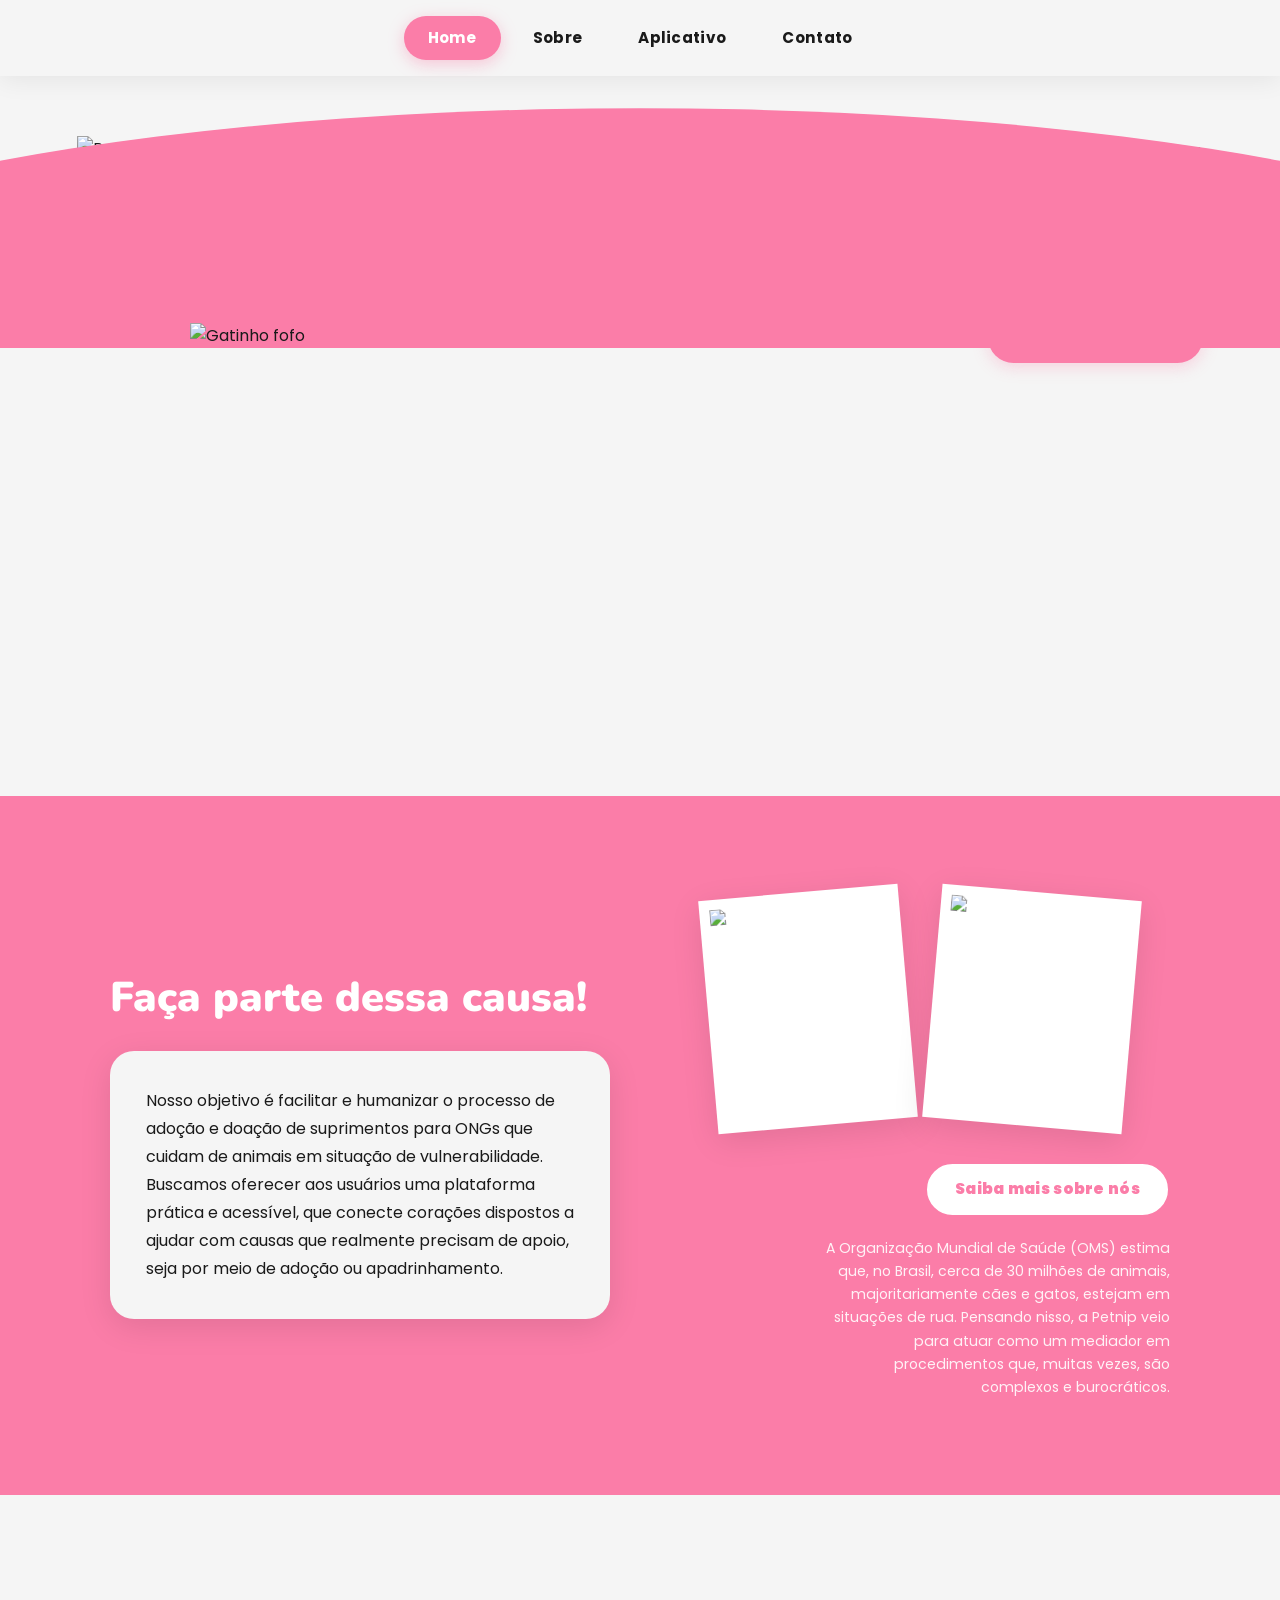
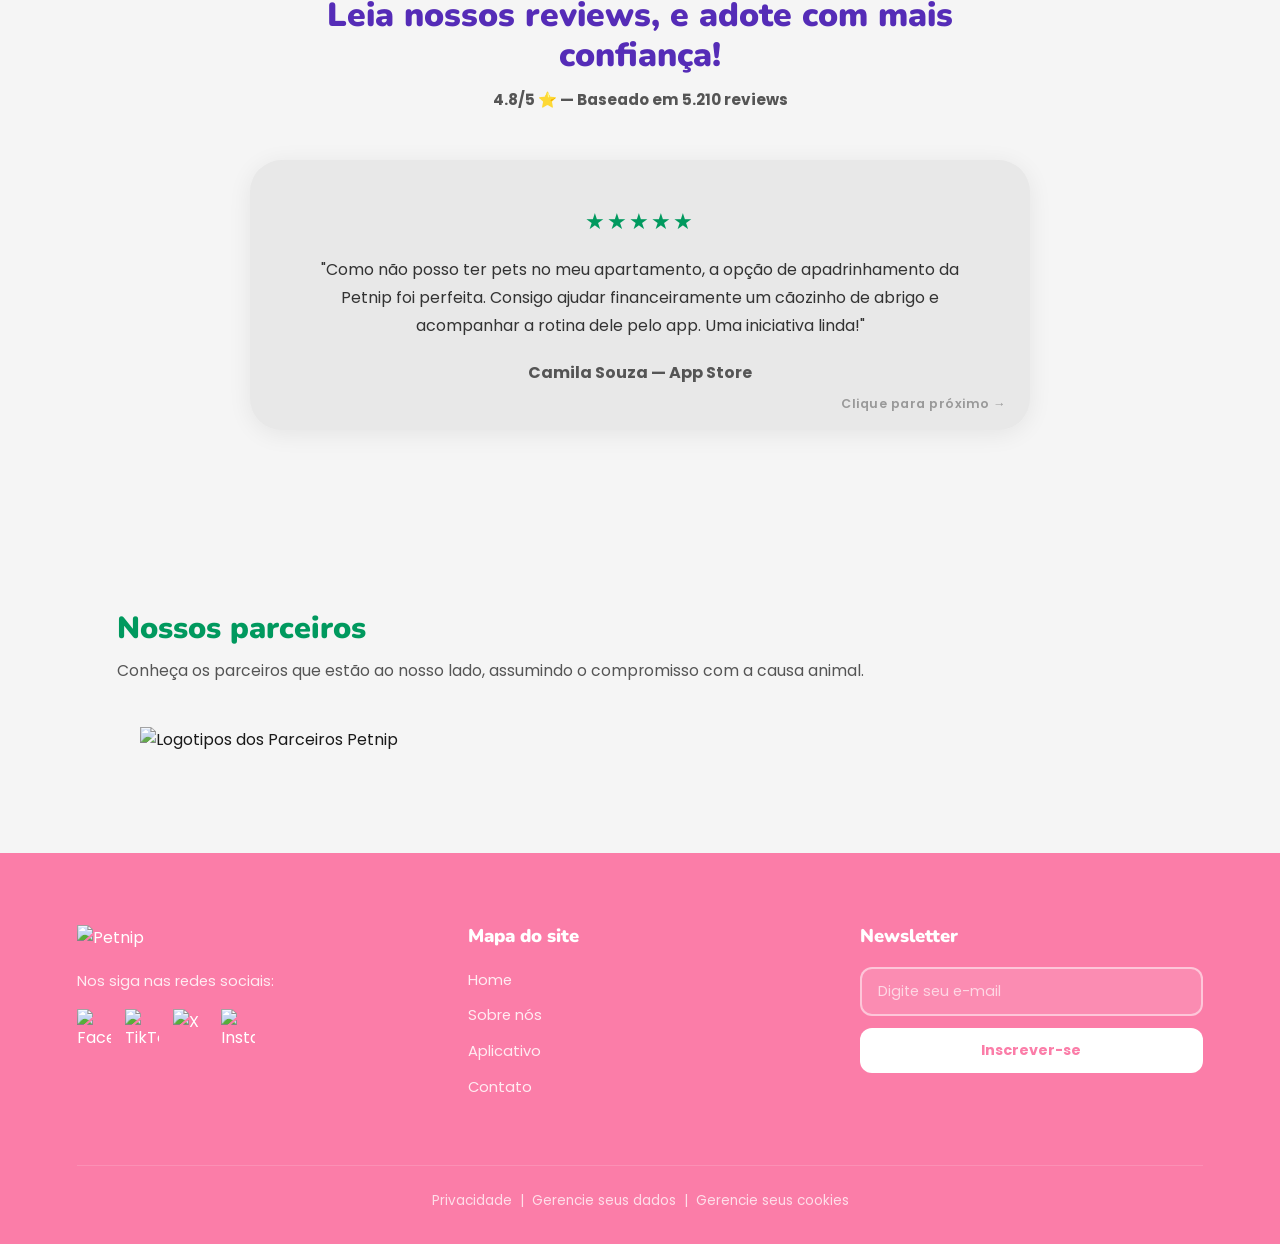
==== index (1).html @ ef622182 "Add files via upload" ====
<!DOCTYPE html>
<html lang="pt-br">
<head>
    <meta charset="UTF-8">
    <meta name="viewport" content="width=device-width, initial-scale=1.0">
    <title>Petnip - Adoção & Apadrinhamento</title>
    <link rel="preconnect" href="https://fonts.googleapis.com">
    <link rel="preconnect" href="https://fonts.gstatic.com" crossorigin>
    <link href="https://fonts.googleapis.com/css2?family=Nunito:wght@400;700;900&family=Poppins:wght@300;400;600&display=swap" rel="stylesheet">
    <style>
        /* ===========================
           VARIÁVEIS E RESET
        =========================== */
        :root {
            --roxo: #552cb7;
            --rosa: #fb7da8;
            --amarelo: #ffc567;
            --azul: #058cd7;
            --verde: #00995e;
            --vermelho: #fd5a46;
            --off-white: #f5f5f5;
            --preto: #1a1a1a;
            --bege: #f5ede1;
            --card-cinza: #e8e8e8;

            /* Sombras refinadas */
            --shadow-soft: 0 4px 24px rgba(0,0,0,0.07);
            --shadow-card: 0 8px 32px rgba(0,0,0,0.10);
            --shadow-hover: 0 16px 48px rgba(0,0,0,0.14);
            --shadow-plan: 0 8px 40px rgba(0,0,0,0.13);

            /* Transição padrão */
            --transition: 0.3s cubic-bezier(0.4, 0, 0.2, 1);
            --transition-slow: 0.5s cubic-bezier(0.4, 0, 0.2, 1);
        }

        *, *::before, *::after {
            margin: 0;
            padding: 0;
            box-sizing: border-box;
        }

        html { scroll-behavior: smooth; }

        body {
            font-family: 'Poppins', sans-serif;
            background-color: var(--off-white);
            color: var(--preto);
            overflow-x: hidden;
            line-height: 1.6;
        }

        h1, h2, h3 {
            font-family: 'Nunito', sans-serif;
            font-weight: 900;
            line-height: 1.2;
        }

        img {
            max-width: 100%;
            height: auto;
        }

        /* ===========================
           HEADER & NAVEGAÇÃO
        =========================== */
        header {
            background-color: var(--off-white);
            padding: 16px 24px;
            position: sticky;
            top: 0;
            z-index: 1000;
            box-shadow: var(--shadow-soft);
            backdrop-filter: blur(8px);
        }

        nav {
            display: flex;
            justify-content: center;
            align-items: center;
            gap: 8px;
            flex-wrap: wrap;
        }

        nav a {
            text-decoration: none;
            color: var(--preto);
            font-weight: 700;
            font-size: 0.95rem;
            padding: 10px 24px;
            border-radius: 50px;
            transition: var(--transition);
            position: relative;
            letter-spacing: 0.02em;
        }

        nav a:hover {
            background-color: rgba(251, 125, 168, 0.12);
            color: var(--rosa);
            transform: translateY(-1px);
        }

        nav a.active {
            background-color: var(--rosa);
            color: white;
            box-shadow: 0 4px 16px rgba(251, 125, 168, 0.4);
        }

        nav a.active:hover {
            background-color: #f96899;
            color: white;
            transform: translateY(-1px);
            box-shadow: 0 6px 20px rgba(251, 125, 168, 0.5);
        }

        /* ===========================
           TRANSIÇÕES DE PÁGINA (SPA)
        =========================== */
        section {
            display: none;
            opacity: 0;
            transform: translateY(14px);
        }

        section.active-page {
            display: block;
            animation: pageEnter 0.45s cubic-bezier(0.4, 0, 0.2, 1) forwards;
        }

        @keyframes pageEnter {
            from {
                opacity: 0;
                transform: translateY(14px);
            }
            to {
                opacity: 1;
                transform: translateY(0);
            }
        }

        /* ===========================
           BOTÕES
        =========================== */
        .btn {
            display: inline-flex;
            align-items: center;
            justify-content: center;
            padding: 13px 28px;
            border-radius: 50px;
            border: none;
            cursor: pointer;
            font-weight: 700;
            font-size: 0.95rem;
            transition: var(--transition);
            text-decoration: none;
            letter-spacing: 0.02em;
            white-space: nowrap;
        }

        .btn-green {
            background-color: var(--verde);
            color: white;
            box-shadow: 0 4px 16px rgba(0, 153, 94, 0.3);
        }
        .btn-green:hover {
            background-color: #007a4c;
            box-shadow: 0 8px 24px rgba(0, 153, 94, 0.45);
            transform: translateY(-2px) scale(1.03);
        }

        .btn-pink {
            background-color: var(--rosa);
            color: white;
            box-shadow: 0 4px 16px rgba(251, 125, 168, 0.3);
        }
        .btn-pink:hover {
            background-color: #f96899;
            box-shadow: 0 8px 24px rgba(251, 125, 168, 0.45);
            transform: translateY(-2px) scale(1.03);
        }

        .btn-white {
            background-color: white;
            color: var(--rosa);
            border: 2px solid var(--rosa);
        }
        .btn-white:hover {
            background-color: var(--rosa);
            color: white;
            transform: translateY(-2px) scale(1.03);
            box-shadow: 0 8px 24px rgba(251, 125, 168, 0.35);
        }

        /* ===========================
           HOME — HERO
        =========================== */
        .hero-home {
            background-color: var(--off-white);
            padding-top: 60px;
            min-height: 80vh;
            overflow: hidden;
        }

        .hero-top {
            display: flex;
            justify-content: space-between;
            align-items: flex-start;
            padding: 0 6%;
            max-width: 1400px;
            margin: 0 auto;
            gap: 40px;
        }

        .logo-main {
            width: 200px;
            flex-shrink: 0;
        }

        .hero-text-side {
            max-width: 420px;
            text-align: right;
        }

        .hero-text-side p {
            margin-bottom: 28px;
            font-size: 1.05rem;
            color: #444;
            line-height: 1.7;
        }

        .btn-group {
            display: flex;
            gap: 12px;
            justify-content: flex-end;
            flex-wrap: wrap;
        }

        .hero-visual {
            position: relative;
            margin-top: -40px;
            display: flex;
            flex-direction: column;
            align-items: center;
        }

        .wave-bg {
            background-color: var(--rosa);
            width: 100%;
            height: 400px;
            clip-path: ellipse(80% 60% at 50% 100%);
            position: absolute;
            bottom: 0;
            z-index: 1;
        }

        .hero-img {
            z-index: 2;
            width: 80%;
            max-width: 900px;
            display: block;
            transition: transform 0.6s cubic-bezier(0.4, 0, 0.2, 1);
        }

        .hero-img:hover {
            transform: scale(1.015) translateY(-4px);
        }

        /* ===========================
           HOME — CAUSA
        =========================== */
        .cause {
            background-color: var(--rosa);
            padding: 96px 6%;
            display: flex;
            justify-content: center;
            gap: 60px;
            align-items: center;
            color: white;
        }

        .cause-content {
            flex: 1;
            max-width: 500px;
        }

        .cause h2 {
            font-size: 2.6rem;
            margin-bottom: 28px;
        }

        .mission-card {
            background-color: var(--off-white);
            color: var(--preto);
            padding: 36px;
            border-radius: 24px;
            box-shadow: var(--shadow-card);
            line-height: 1.75;
            transition: var(--transition);
        }

        .mission-card:hover {
            box-shadow: var(--shadow-hover);
            transform: translateY(-3px);
        }

        .cause-right {
            flex: 1;
            max-width: 500px;
            display: flex;
            flex-direction: column;
            align-items: center;
            gap: 36px;
        }

        .polaroid-gallery {
            display: flex;
            gap: 24px;
        }

        .polaroid {
            background: white;
            padding: 10px 10px 44px 10px;
            box-shadow: var(--shadow-card);
            transition: var(--transition);
        }

        .polaroid img {
            width: 180px;
            height: 180px;
            object-fit: cover;
            display: block;
        }

        .polaroid:nth-child(1) { transform: rotate(-5deg); }
        .polaroid:nth-child(2) { transform: rotate(5deg); }

        .polaroid:hover {
            box-shadow: var(--shadow-hover);
            z-index: 2;
        }

        .polaroid:nth-child(1):hover { transform: rotate(-2deg) scale(1.04); }
        .polaroid:nth-child(2):hover { transform: rotate(2deg) scale(1.04); }

        .cause-cta-area {
            text-align: right;
            width: 100%;
        }

        .cause-cta-area p {
            margin-top: 20px;
            font-size: 0.88rem;
            max-width: 350px;
            margin-left: auto;
            opacity: 0.9;
            line-height: 1.65;
        }

        .transition-bar {
            width: 100%;
            display: block;
            line-height: 0;
        }

        /* ===========================
           HOME — REVIEWS
        =========================== */
        .reviews {
            background-color: var(--off-white);
            padding: 100px 6%;
            text-align: center;
        }

        .reviews h2 {
            color: var(--roxo);
            font-size: 2.1rem;
            max-width: 700px;
            margin: 0 auto;
        }

        .reviews .rating {
            font-weight: 700;
            margin-top: 12px;
            color: #555;
            font-size: 0.95rem;
        }

        .review-card {
            background-color: var(--card-cinza);
            max-width: 780px;
            margin: 48px auto 0;
            padding: 44px;
            border-radius: 32px;
            cursor: pointer;
            transition: var(--transition);
            box-shadow: var(--shadow-soft);
            position: relative;
            overflow: hidden;
        }

        .review-card::after {
            content: 'Clique para próximo →';
            position: absolute;
            bottom: 16px;
            right: 24px;
            font-size: 0.78rem;
            color: #999;
            font-weight: 600;
            letter-spacing: 0.04em;
        }

        .review-card:hover {
            transform: scale(1.025) translateY(-4px);
            box-shadow: var(--shadow-hover);
            background-color: #e0e0e0;
        }

        .stars {
            color: var(--verde);
            font-size: 1.4rem;
            margin-bottom: 16px;
            letter-spacing: 2px;
        }

        #review-text {
            font-size: 1rem;
            line-height: 1.75;
            color: #333;
            transition: opacity 0.3s ease;
        }

        #review-text.fade { opacity: 0; }

        /* ===========================
           HOME — PARCEIROS
        =========================== */
        .partners {
            background-color: var(--off-white);
            padding: 80px 6% 100px;
            max-width: 1200px;
            margin: 0 auto;
        }

        .partners h2 {
            color: var(--verde);
            margin-bottom: 12px;
            font-size: 1.9rem;
        }

        .partners > p {
            margin-bottom: 44px;
            color: #555;
            font-size: 0.98rem;
        }

        .partners img {
            width: 100%;
            max-width: 1000px;
            display: block;
            margin: 0 auto;
            filter: grayscale(20%);
            transition: var(--transition);
        }

        .partners img:hover {
            filter: grayscale(0%);
        }

        /* ===========================
           SOBRE — HERO
        =========================== */
        .sobre-hero {
            display: flex;
            min-height: 60vh;
        }

        .sobre-left {
            flex: 1;
            background-color: var(--bege);
            display: flex;
            align-items: flex-end;
            justify-content: center;
            overflow: hidden;
        }

        .sobre-left img {
            width: 80%;
            max-width: 420px;
            display: block;
            transition: transform 0.6s var(--transition);
        }

        .sobre-left:hover img {
            transform: scale(1.03) translateY(-6px);
        }

        .sobre-right {
            flex: 1;
            background-color: var(--azul);
            color: white;
            padding: 80px 6%;
            display: flex;
            flex-direction: column;
            justify-content: center;
            gap: 20px;
        }

        .sobre-right .breadcrumb {
            font-size: 0.85rem;
            opacity: 0.75;
            letter-spacing: 0.04em;
        }

        .sobre-right h2 {
            font-size: 2.8rem;
        }

        .sobre-right p {
            font-size: 1rem;
            line-height: 1.75;
            opacity: 0.92;
            max-width: 500px;
        }

        .transition-pink-bar {
            background-color: var(--rosa);
            color: white;
            text-align: center;
            padding: 24px 20px;
            font-weight: 700;
            font-size: 1.15rem;
            letter-spacing: 0.02em;
        }

        /* ===========================
           SOBRE — PLANOS
        =========================== */
        .plans-section {
            padding: 96px 6%;
            text-align: center;
            background-color: var(--off-white);
        }

        .plans-section h2 {
            color: var(--rosa);
            font-size: 2.5rem;
            margin-bottom: 16px;
        }

        .plans-section > p {
            max-width: 600px;
            margin: 0 auto 56px;
            color: #555;
            line-height: 1.7;
        }

        .plans-grid {
            display: flex;
            justify-content: center;
            gap: 24px;
            flex-wrap: wrap;
        }

        .plan-card {
            flex: 1;
            min-width: 280px;
            max-width: 340px;
            padding: 44px 32px;
            border-radius: 24px;
            color: white;
            text-align: left;
            box-shadow: var(--shadow-plan);
            transition: var(--transition);
            position: relative;
            overflow: hidden;
        }

        .plan-card::before {
            content: '';
            position: absolute;
            top: -40px;
            right: -40px;
            width: 120px;
            height: 120px;
            border-radius: 50%;
            background: rgba(255,255,255,0.1);
            pointer-events: none;
        }

        .plan-card:hover {
            transform: translateY(-8px) scale(1.02);
            box-shadow: 0 20px 60px rgba(0,0,0,0.18);
        }

        .plan-card h3 {
            font-size: 1.7rem;
            margin-bottom: 16px;
        }

        .plan-card .price {
            font-size: 2.2rem;
            font-weight: 900;
            margin-bottom: 24px;
            font-family: 'Nunito', sans-serif;
        }

        .plan-card .price small {
            font-size: 1rem;
            font-weight: 400;
            opacity: 0.8;
        }

        .plan-card ul {
            list-style: none;
            display: flex;
            flex-direction: column;
            gap: 10px;
        }

        .plan-card ul li {
            position: relative;
            padding-left: 20px;
            font-size: 0.93rem;
            line-height: 1.5;
            opacity: 0.95;
        }

        .plan-card ul li::before {
            content: '•';
            position: absolute;
            left: 0;
            font-size: 1.2rem;
            line-height: 1.3;
        }

        .card-verde { background-color: var(--verde); }
        .card-rosa  { background-color: var(--rosa); }
        .card-azul  { background-color: var(--azul); }

        /* ===========================
           SOBRE/HOME — APP SECTION
        =========================== */
        .app-section {
            background-color: var(--azul);
            padding: 100px 6%;
            display: flex;
            align-items: center;
            justify-content: center;
            gap: 60px;
            color: white;
        }

        .app-mockup {
            width: 38%;
            max-width: 380px;
            transition: var(--transition);
            flex-shrink: 0;
        }

        .app-mockup:hover {
            transform: scale(1.03) translateY(-6px);
        }

        .app-content {
            max-width: 500px;
        }

        .app-content h2 {
            font-size: 3.2rem;
            margin-bottom: 8px;
        }

        .app-content h3 {
            font-size: 1.8rem;
            margin-bottom: 24px;
            opacity: 0.9;
        }

        .app-content p {
            line-height: 1.75;
            opacity: 0.9;
            font-size: 0.97rem;
        }

        /* ===========================
           APLICATIVO — HERO
        =========================== */
        .app-page-hero {
            position: relative;
            height: 60vh;
            background-size: cover;
            background-position: center;
            display: flex;
            align-items: center;
            justify-content: flex-end;
            padding: 0 8%;
            overflow: hidden;
        }

        .app-page-hero::before {
            content: '';
            position: absolute;
            inset: 0;
            background: linear-gradient(to left, rgba(0,0,0,0.55) 0%, rgba(0,0,0,0.1) 60%, transparent 100%);
        }

        .app-hero-overlay {
            color: white;
            max-width: 480px;
            text-align: right;
            position: relative;
            z-index: 2;
        }

        .app-hero-overlay h2 {
            font-size: 2.8rem;
            margin-bottom: 16px;
            text-shadow: 0 2px 12px rgba(0,0,0,0.3);
        }

        .app-hero-overlay p {
            line-height: 1.7;
            opacity: 0.95;
            font-size: 0.97rem;
        }

        .app-wave-transition {
            width: 100%;
            height: 90px;
            background-color: var(--verde);
            clip-path: ellipse(70% 100% at 50% 100%);
            margin-top: -88px;
            position: relative;
            z-index: 5;
        }

        .download-section {
            background-color: var(--verde);
            padding: 80px 6% 100px;
            color: white;
        }

        .download-content {
            max-width: 1200px;
            margin: 0 auto;
        }

        .download-content h2 {
            font-size: 2.4rem;
            margin-bottom: 12px;
        }

        .download-content > p {
            opacity: 0.9;
            font-size: 1rem;
            max-width: 500px;
            line-height: 1.7;
        }

        .download-btns {
            display: flex;
            gap: 20px;
            margin-top: 36px;
            flex-wrap: wrap;
        }

        .store-btn {
            display: inline-flex;
            align-items: center;
            gap: 12px;
            border: 2px solid rgba(255,255,255,0.8);
            padding: 16px 32px;
            border-radius: 16px;
            text-decoration: none;
            color: white;
            font-weight: 700;
            transition: var(--transition);
            backdrop-filter: blur(4px);
            background: rgba(255,255,255,0.08);
            font-size: 0.95rem;
        }

        .store-btn img { width: 28px; }

        .store-btn:hover {
            background: rgba(255,255,255,0.2);
            border-color: white;
            transform: translateY(-3px) scale(1.03);
            box-shadow: 0 8px 28px rgba(0,0,0,0.18);
        }

        /* ===========================
           CONTATO
        =========================== */
        .contato-social {
            padding: 96px 6% 80px;
            display: flex;
            align-items: flex-end;
            justify-content: center;
            gap: 60px;
            position: relative;
        }

        .social-text {
            max-width: 500px;
        }

        .social-text h2 {
            color: var(--roxo);
            font-size: 3rem;
            margin-bottom: 16px;
        }

        .social-text p {
            color: #555;
            line-height: 1.7;
        }

        .dog-img {
            width: 320px;
            max-width: 100%;
            transition: transform 0.6s cubic-bezier(0.4, 0, 0.2, 1);
        }

        .dog-img:hover {
            transform: scale(1.04) translateY(-6px);
        }

        .deco-paw  { position: absolute; width: 38px; opacity: 0.75; pointer-events: none; }
        .deco-star { position: absolute; width: 22px; opacity: 0.75; pointer-events: none; }

        .social-central-btns {
            display: flex;
            justify-content: center;
            gap: 20px;
            padding: 40px 0;
            background-color: var(--off-white);
            flex-wrap: wrap;
        }

        .social-box {
            background-color: var(--roxo);
            width: 58px;
            height: 58px;
            border-radius: 16px;
            display: flex;
            align-items: center;
            justify-content: center;
            transition: var(--transition);
            cursor: pointer;
            box-shadow: 0 4px 14px rgba(85, 44, 183, 0.25);
        }

        .social-box:hover {
            transform: translateY(-6px) scale(1.08);
            background-color: #6a3fd4;
            box-shadow: 0 10px 28px rgba(85, 44, 183, 0.4);
        }

        .social-box img { width: 28px; }

        /* ===========================
           FORMULÁRIO DE CONTATO
        =========================== */
        .form-section {
            padding: 80px 6% 100px;
            display: flex;
            justify-content: center;
        }

        .form-card {
            background-color: var(--rosa);
            padding: 56px;
            border-radius: 40px;
            width: 100%;
            max-width: 880px;
            color: white;
            box-shadow: var(--shadow-plan);
        }

        .form-card h2 {
            font-size: 2.4rem;
            margin-bottom: 44px;
        }

        .contact-form {
            display: grid;
            grid-template-columns: 1fr 1fr;
            gap: 20px;
        }

        .full-width { grid-column: span 2; }

        .contact-form input,
        .contact-form textarea {
            background-color: rgba(255,255,255,0.92);
            border: 2px solid transparent;
            padding: 15px 18px;
            border-radius: 14px;
            font-family: inherit;
            font-size: 0.93rem;
            width: 100%;
            color: var(--preto);
            transition: var(--transition);
            outline: none;
        }

        .contact-form input:focus,
        .contact-form textarea:focus {
            border-color: white;
            background-color: white;
            box-shadow: 0 0 0 4px rgba(255,255,255,0.2);
        }

        .contact-form textarea {
            height: 150px;
            resize: none;
        }

        .submit-btn {
            grid-column: span 2;
            justify-self: center;
            background-color: white;
            color: var(--rosa);
            border: none;
            padding: 15px 64px;
            border-radius: 50px;
            font-weight: 900;
            cursor: pointer;
            font-size: 1.05rem;
            margin-top: 12px;
            transition: var(--transition);
            box-shadow: 0 4px 16px rgba(0,0,0,0.1);
            font-family: 'Nunito', sans-serif;
        }

        .submit-btn:hover {
            background-color: var(--preto);
            color: white;
            transform: translateY(-3px) scale(1.04);
            box-shadow: 0 10px 28px rgba(0,0,0,0.2);
        }

        /* ===========================
           FOOTER
        =========================== */
        footer {
            background-color: var(--rosa);
            color: white;
            padding: 72px 6% 32px;
        }

        .footer-grid {
            display: grid;
            grid-template-columns: repeat(auto-fit, minmax(230px, 1fr));
            gap: 48px;
            max-width: 1200px;
            margin: 0 auto 56px;
        }

        .footer-logo {
            width: 140px;
            margin-bottom: 20px;
        }

        .footer-col > p {
            font-size: 0.9rem;
            opacity: 0.85;
        }

        .social-icons {
            display: flex;
            gap: 14px;
            margin-top: 16px;
        }

        .social-icons img {
            width: 34px;
            transition: var(--transition);
            cursor: pointer;
        }

        .social-icons img:hover {
            transform: translateY(-3px) scale(1.1);
        }

        .footer-col h3 {
            margin-bottom: 20px;
            font-size: 1.15rem;
        }

        .footer-col ul { list-style: none; }

        .footer-col ul li {
            margin-bottom: 10px;
        }

        .footer-col a {
            color: white;
            text-decoration: none;
            font-size: 0.92rem;
            opacity: 0.85;
            transition: var(--transition);
            display: inline-block;
        }

        .footer-col a:hover {
            opacity: 1;
            transform: translateX(4px);
        }

        .newsletter-form {
            display: flex;
            flex-direction: column;
            gap: 12px;
        }

        .newsletter-form input {
            background: rgba(255,255,255,0.12);
            border: 2px solid rgba(255,255,255,0.5);
            padding: 12px 16px;
            border-radius: 12px;
            color: white;
            font-family: inherit;
            font-size: 0.9rem;
            transition: var(--transition);
            outline: none;
        }

        .newsletter-form input::placeholder {
            color: rgba(255,255,255,0.65);
        }

        .newsletter-form input:focus {
            border-color: white;
            background: rgba(255,255,255,0.18);
        }

        .newsletter-btn {
            background: white;
            color: var(--rosa);
            border: none;
            padding: 12px 24px;
            border-radius: 12px;
            font-weight: 700;
            cursor: pointer;
            font-family: inherit;
            font-size: 0.9rem;
            transition: var(--transition);
        }

        .newsletter-btn:hover {
            background: var(--preto);
            color: white;
            transform: translateY(-2px);
        }

        .footer-bottom {
            text-align: center;
            border-top: 1px solid rgba(255,255,255,0.2);
            padding-top: 24px;
            font-size: 0.85rem;
            opacity: 0.75;
        }

        /* ===========================
           RESPONSIVIDADE
        =========================== */
        @media (max-width: 900px) {
            .cause { flex-direction: column; gap: 48px; }
            .cause-content, .cause-right { max-width: 100%; }
            .sobre-hero { flex-direction: column; }
            .sobre-left { min-height: 280px; }
            .sobre-right { padding: 56px 6%; }
            .sobre-right h2 { font-size: 2.2rem; }
            .app-section { flex-direction: column; text-align: center; gap: 40px; }
            .app-mockup { width: 60%; }
            .app-content h2 { font-size: 2.5rem; }
        }

        @media (max-width: 768px) {
            /* Nav */
            nav { gap: 4px; }
            nav a { padding: 8px 16px; font-size: 0.85rem; }

            /* Hero */
            .hero-top {
                flex-direction: column;
                text-align: center;
                align-items: center;
                gap: 32px;
                padding: 0 5%;
            }
            .hero-text-side { text-align: center; max-width: 100%; }
            .hero-text-side p { font-size: 0.97rem; }
            .btn-group { justify-content: center; }
            .logo-main { width: 160px; }

            /* Cause */
            .polaroid img { width: 140px; height: 140px; }
            .cause-cta-area { text-align: center; }
            .cause-cta-area p { margin: 12px auto 0; text-align: center; }

            /* Reviews */
            .review-card { padding: 32px 24px; }
            .reviews h2 { font-size: 1.7rem; }

            /* Plans */
            .plan-card { min-width: 260px; }

            /* App section */
            .app-mockup { width: 75%; }
            .app-content h2 { font-size: 2rem; }
            .app-content h3 { font-size: 1.5rem; }

            /* App page */
            .app-page-hero { height: 50vh; padding: 0 5%; justify-content: center; }
            .app-hero-overlay { text-align: center; }
            .app-hero-overlay h2 { font-size: 2rem; }

            /* Contato */
            .contato-social {
                flex-direction: column;
                text-align: center;
                align-items: center;
                padding: 64px 6% 48px;
                gap: 40px;
            }
            .social-text h2 { font-size: 2.2rem; }
            .dog-img { width: 240px; }

            /* Form */
            .form-card { padding: 36px 28px; border-radius: 28px; }
            .form-card h2 { font-size: 1.9rem; margin-bottom: 32px; }
            .contact-form { grid-template-columns: 1fr; }
            .contact-form .full-width { grid-column: span 1; }
            .submit-btn { grid-column: span 1; width: 100%; }

            /* Sobre */
            .sobre-right h2 { font-size: 1.9rem; }
            .plans-section { padding: 72px 5%; }
            .plans-section h2 { font-size: 2rem; }

            /* Download btns */
            .download-btns { flex-direction: column; align-items: flex-start; }
            .store-btn { width: 100%; max-width: 280px; }

            /* Footer */
            .footer-grid { gap: 36px; }
        }

        @media (max-width: 480px) {
            nav a { padding: 7px 12px; font-size: 0.8rem; }
            .hero-home { padding-top: 40px; }
            .cause h2 { font-size: 2rem; }
            .polaroid-gallery { gap: 12px; }
            .polaroid img { width: 120px; height: 120px; }
            .social-text h2 { font-size: 1.8rem; }
            .app-hero-overlay h2 { font-size: 1.6rem; }
        }
    </style>
</head>
<body>

    <header>
        <nav id="main-nav">
            <a href="#home" class="active" onclick="showPage('home')">Home</a>
            <a href="#sobre" onclick="showPage('sobre')">Sobre</a>
            <a href="#aplicativo" onclick="showPage('aplicativo')">Aplicativo</a>
            <a href="#contato" onclick="showPage('contato')">Contato</a>
        </nav>
    </header>

    <!-- ==============================
         PAGE 1: HOME
    ============================== -->
    <section id="home" class="active-page">

        <div class="hero-home">
            <div class="hero-top">
                <img src="https://raw.githubusercontent.com/nckmacdodmd-gif/petnip/1d5665b10e3701b7bbd1a2eb0a6791cc6a5acb4c/Imagens%20Homepage/Logo%20principal.svg" alt="Petnip" class="logo-main">
                <div class="hero-text-side">
                    <p>Para cada animal em busca de um lar, existe um coração pronto para amar e, por meio da Petnip, você pode encontrar seu novo melhor amigo!</p>
                    <div class="btn-group">
                        <a href="#aplicativo" onclick="showPage('aplicativo')" class="btn btn-green">Baixe nosso app</a>
                        <a href="#contato" onclick="showPage('contato')" class="btn btn-pink">Nos siga nas redes</a>
                    </div>
                </div>
            </div>
            <div class="hero-visual">
                <img src="https://raw.githubusercontent.com/nckmacdodmd-gif/petnip/ac9fdbb9e31c8f2131e5999077cb90ffa524a75a/Imagens%20Homepage/Banner%20gatinho%20com%20%C3%B3culos.png" alt="Gatinho fofo" class="hero-img">
                <div class="wave-bg"></div>
            </div>
        </div>

        <div class="cause">
            <div class="cause-content">
                <h2>Faça parte dessa causa!</h2>
                <div class="mission-card">
                    <p>Nosso objetivo é facilitar e humanizar o processo de adoção e doação de suprimentos para ONGs que cuidam de animais em situação de vulnerabilidade. Buscamos oferecer aos usuários uma plataforma prática e acessível, que conecte corações dispostos a ajudar com causas que realmente precisam de apoio, seja por meio de adoção ou apadrinhamento.</p>
                </div>
            </div>
            <div class="cause-right">
                <div class="polaroid-gallery">
                    <div class="polaroid">
                        <img src="https://raw.githubusercontent.com/nckmacdodmd-gif/petnip/ac9fdbb9e31c8f2131e5999077cb90ffa524a75a/Imagens%20Homepage/Foto%20polaroid%20cachorro.jpg" alt="Cachorro" loading="lazy">
                    </div>
                    <div class="polaroid">
                        <img src="https://raw.githubusercontent.com/nckmacdodmd-gif/petnip/ac9fdbb9e31c8f2131e5999077cb90ffa524a75a/Imagens%20Homepage/Foto%20polaroid%20gato.jpg" alt="Gato" loading="lazy">
                    </div>
                </div>
                <div class="cause-cta-area">
                    <a href="#sobre" onclick="showPage('sobre')" class="btn btn-white" style="font-weight: 900;">Saiba mais sobre nós</a>
                    <p>A Organização Mundial de Saúde (OMS) estima que, no Brasil, cerca de 30 milhões de animais, majoritariamente cães e gatos, estejam em situações de rua. Pensando nisso, a Petnip veio para atuar como um mediador em procedimentos que, muitas vezes, são complexos e burocráticos.</p>
                </div>
            </div>
        </div>

        <img src="https://raw.githubusercontent.com/nckmacdodmd-gif/petnip/071b4d7e20b478d3194f00799c8abe6aac833512/%C3%8Dcones/Faixa%20de%20transi%C3%A7%C3%A3o.svg" alt="" role="presentation" class="transition-bar" loading="lazy">

        <div class="reviews">
            <h2>Leia nossos reviews, e adote com mais confiança!</h2>
            <p class="rating">4.8/5 ⭐ — Baseado em 5.210 reviews</p>
            <div class="review-card" onclick="nextReview()" role="button" aria-label="Ver próximo review">
                <div class="stars">★★★★★</div>
                <p id="review-text">"Como não posso ter pets no meu apartamento, a opção de apadrinhamento da Petnip foi perfeita. Consigo ajudar financeiramente um cãozinho de abrigo e acompanhar a rotina dele pelo app. Uma iniciativa linda!"</p>
                <p style="margin-top: 20px; font-weight: 700; color: #555;">
                    <span id="review-author">Camila Souza</span> — App Store
                </p>
            </div>
        </div>

        <div class="partners">
            <h2>Nossos parceiros</h2>
            <p>Conheça os parceiros que estão ao nosso lado, assumindo o compromisso com a causa animal.</p>
            <img src="https://raw.githubusercontent.com/nckmacdodmd-gif/petnip/ac9fdbb9e31c8f2131e5999077cb90ffa524a75a/Imagens%20Homepage/Parcerias.png" alt="Logotipos dos Parceiros Petnip" loading="lazy">
        </div>

    </section>

    <!-- ==============================
         PAGE 2: SOBRE NÓS
    ============================== -->
    <section id="sobre">

        <div class="sobre-hero">
            <div class="sobre-left">
                <img src="https://raw.githubusercontent.com/nckmacdodmd-gif/petnip/4a736eae486d19f6e259616229950bd2346a685b/Imagens%20P%C3%A1gina%20Sobre/Coelhinho%20de%20%C3%B3culos.png" alt="Coelhinho com óculos" loading="lazy">
            </div>
            <div class="sobre-right">
                <p class="breadcrumb">Home › Sobre</p>
                <h2>Adoção e apadrinhamento de pets!</h2>
                <p>Encontre seu novo melhor amigo de forma fácil, segura e responsável. No nosso aplicativo, você pode encontrar uma seleção variada de pets, consultar ONGs e serviços veterinários parceiros, ou até mesmo cadastrar um amiguinho para doação. Tudo isso, em um único lugar.</p>
            </div>
        </div>

        <div class="transition-pink-bar">
            Baixe agora e faça parte dessa causa!
        </div>

        <div class="plans-section">
            <h2>Nossos planos</h2>
            <p>Conheça os planos de apadrinhamento que oferecemos no nosso aplicativo. Os valores arrecadados são destinados aos pets e à manutenção da plataforma.</p>
            <div class="plans-grid">
                <div class="plan-card card-verde">
                    <h3>Plano A</h3>
                    <div class="price">R$ 10 <small>/ mês</small></div>
                    <ul>
                        <li>Certificado digital de padrinho</li>
                        <li>Nome listado no perfil do pet</li>
                        <li>Atualizações por e-mail</li>
                    </ul>
                </div>
                <div class="plan-card card-rosa">
                    <h3>Plano B</h3>
                    <div class="price">R$ 30 <small>/ mês</small></div>
                    <ul>
                        <li>Tudo do Plano A</li>
                        <li>Relatório mensal com fotos do animal</li>
                    </ul>
                </div>
                <div class="plan-card card-azul">
                    <h3>Plano C</h3>
                    <div class="price">R$ 50 <small>/ mês</small></div>
                    <ul>
                        <li>Tudo do Plano A e B</li>
                        <li>Acompanhamento da saúde (vacinas e check-ups)</li>
                    </ul>
                </div>
            </div>
        </div>

        <div class="app-section">
            <img src="https://raw.githubusercontent.com/nckmacdodmd-gif/petnip/4a736eae486d19f6e259616229950bd2346a685b/Imagens%20P%C3%A1gina%20Sobre/Mockup%20celular.png" alt="Mockup do App Petnip" class="app-mockup" loading="lazy">
            <div class="app-content">
                <h2>Tá na mão!</h2>
                <h3>Adote, Apadrinhe & Divulgue!</h3>
                <a href="#aplicativo" onclick="showPage('aplicativo')" class="btn btn-pink" style="margin-bottom: 24px;">Baixe nosso app</a>
                <p>A Petnip te conecta a uma comunidade de animais que precisam de um lar recheado de amor — você pode explorar por localização, raça, porte, e muito mais. E, com nossos planos de apadrinhamento, você também pode contribuir com alimentos, vacinas e cuidados especiais!</p>
            </div>
        </div>

    </section>

    <!-- ==============================
         PAGE 3: APLICATIVO
    ============================== -->
    <section id="aplicativo">

        <div class="app-page-hero" style="background-image: url('https://raw.githubusercontent.com/nckmacdodmd-gif/petnip/b226c76e2947006a908c4d46799af900ef173b65/Imagens%20P%C3%A1gina%20Aplicativo/Mulher%20com%20o%20doguinho.jpg');">
            <div class="app-hero-overlay">
                <h2>Participe da comunidade!</h2>
                <p>Nos orgulhamos de já termos contribuído para mais de 3.000 finais felizes, unindo pets que precisavam de uma segunda chance com pessoas dispostas a oferecer uma nova vida.</p>
            </div>
        </div>

        <div class="app-wave-transition"></div>

        <div class="download-section">
            <div class="download-content">
                <h2>Adote, apadrinhe e divulgue</h2>
                <p>Junte-se aos milhares de usuários em todo o Brasil que contam com o app da Petnip para facilitar o dia a dia.</p>
                <div class="download-btns">
                    <a href="#" class="store-btn">
                        <img src="https://raw.githubusercontent.com/nckmacdodmd-gif/petnip/b226c76e2947006a908c4d46799af900ef173b65/%C3%8Dcones/%C3%8Dcone%20Apple%20Store.svg" alt="Apple Store">
                        Disponível na App Store
                    </a>
                    <a href="#" class="store-btn">
                        <img src="https://raw.githubusercontent.com/nckmacdodmd-gif/petnip/b226c76e2947006a908c4d46799af900ef173b65/%C3%8Dcones/%C3%8Dcone%20Google%20Play.svg" alt="Google Play">
                        Disponível no Google Play
                    </a>
                </div>
            </div>
        </div>

    </section>

    <!-- ==============================
         PAGE 4: CONTATO
    ============================== -->
    <section id="contato">

        <div class="contato-social">
            <div class="social-text">
                <h2>Nos siga nas redes!</h2>
                <p>Fique por dentro das novidades, dicas de cuidados e faça parte da comunidade mais fofa da internet!</p>
            </div>
            <img src="https://raw.githubusercontent.com/nckmacdodmd-gif/petnip/b226c76e2947006a908c4d46799af900ef173b65/Imagens%20P%C3%A1gina%20Contato/Buldogue%20tchutchuco.png" alt="Bulldog fofo" class="dog-img" loading="lazy">

            <img src="https://github.com/nckmacdodmd-gif/petnip/blob/071b4d7e20b478d3194f00799c8abe6aac833512/%C3%8Dcones/Pata%20amarela.svg?raw=true" class="deco-paw" style="top: 10%; right: 10%;" alt="" aria-hidden="true" loading="lazy">
            <img src="https://github.com/nckmacdodmd-gif/petnip/blob/071b4d7e20b478d3194f00799c8abe6aac833512/%C3%8Dcones/Pata%20rosa.svg?raw=true" class="deco-paw" style="top: 40%; left: 5%;" alt="" aria-hidden="true" loading="lazy">
            <img src="https://github.com/nckmacdodmd-gif/petnip/blob/071b4d7e20b478d3194f00799c8abe6aac833512/%C3%8Dcones/Estrela%20rosa.svg?raw=true" class="deco-star" style="top: 20%; left: 20%;" alt="" aria-hidden="true" loading="lazy">
            <img src="https://github.com/nckmacdodmd-gif/petnip/blob/071b4d7e20b478d3194f00799c8abe6aac833512/%C3%8Dcones/Estrela%20azul.svg?raw=true" class="deco-star" style="top: 15%; right: 40%;" alt="" aria-hidden="true" loading="lazy">
        </div>

        <img src="https://raw.githubusercontent.com/nckmacdodmd-gif/petnip/071b4d7e20b478d3194f00799c8abe6aac833512/%C3%8Dcones/Faixa%20de%20transi%C3%A7%C3%A3o.svg" alt="" role="presentation" class="transition-bar" style="margin-bottom: 40px;" loading="lazy">

        <div class="social-central-btns">
            <div class="social-box" role="link" aria-label="Facebook" tabindex="0">
                <img src="https://raw.githubusercontent.com/nckmacdodmd-gif/petnip/071b4d7e20b478d3194f00799c8abe6aac833512/%C3%8Dcones/%C3%8Dcone%20Facebook.svg" alt="Facebook">
            </div>
            <div class="social-box" role="link" aria-label="TikTok" tabindex="0">
                <img src="https://raw.githubusercontent.com/nckmacdodmd-gif/petnip/071b4d7e20b478d3194f00799c8abe6aac833512/%C3%8Dcones/%C3%8Dcone%20Tiktok.svg" alt="TikTok">
            </div>
            <div class="social-box" role="link" aria-label="X (Twitter)" tabindex="0">
                <img src="https://raw.githubusercontent.com/nckmacdodmd-gif/petnip/071b4d7e20b478d3194f00799c8abe6aac833512/%C3%8Dcones/%C3%8Dcone%20X.svg" alt="X">
            </div>
            <div class="social-box" role="link" aria-label="Instagram" tabindex="0">
                <img src="https://raw.githubusercontent.com/nckmacdodmd-gif/petnip/071b4d7e20b478d3194f00799c8abe6aac833512/%C3%8Dcones/%C3%8Dcone%20Instagram.svg" alt="Instagram">
            </div>
        </div>

        <div class="form-section">
            <div class="form-card">
                <h2>Precisa de ajuda?</h2>
                <form class="contact-form" onsubmit="return false;">
                    <input type="text" placeholder="Nome e Sobrenome" autocomplete="name">
                    <input type="tel" placeholder="Número de Telefone" autocomplete="tel">
                    <input type="email" placeholder="E-mail" class="full-width" autocomplete="email">
                    <input type="text" placeholder="Assunto" class="full-width">
                    <textarea placeholder="Escreva sua mensagem" class="full-width" aria-label="Mensagem"></textarea>
                    <button type="submit" class="submit-btn">Enviar</button>
                </form>
            </div>
        </div>

    </section>

    <!-- FOOTER (presente em todas as páginas) -->
    <footer>
        <div class="footer-grid">
            <div class="footer-col">
                <img src="https://raw.githubusercontent.com/nckmacdodmd-gif/petnip/a46705644f824f8cd536a26bb03eed9fff0d0b18/Imagens%20Homepage/Logo%20off-white.svg" alt="Petnip" class="footer-logo" loading="lazy">
                <p>Nos siga nas redes sociais:</p>
                <div class="social-icons">
                    <img src="https://raw.githubusercontent.com/nckmacdodmd-gif/petnip/b226c76e2947006a908c4d46799af900ef173b65/%C3%8Dcones/%C3%8Dcone%20Facebook.svg" alt="Facebook" loading="lazy">
                    <img src="https://raw.githubusercontent.com/nckmacdodmd-gif/petnip/b226c76e2947006a908c4d46799af900ef173b65/%C3%8Dcones/%C3%8Dcone%20Tiktok.svg" alt="TikTok" loading="lazy">
                    <img src="https://raw.githubusercontent.com/nckmacdodmd-gif/petnip/b226c76e2947006a908c4d46799af900ef173b65/%C3%8Dcones/%C3%8Dcone%20X.svg" alt="X" loading="lazy">
                    <img src="https://raw.githubusercontent.com/nckmacdodmd-gif/petnip/b226c76e2947006a908c4d46799af900ef173b65/%C3%8Dcones/%C3%8Dcone%20Instagram.svg" alt="Instagram" loading="lazy">
                </div>
            </div>
            <div class="footer-col">
                <h3>Mapa do site</h3>
                <ul>
                    <li><a href="#home" onclick="showPage('home')">Home</a></li>
                    <li><a href="#sobre" onclick="showPage('sobre')">Sobre nós</a></li>
                    <li><a href="#aplicativo" onclick="showPage('aplicativo')">Aplicativo</a></li>
                    <li><a href="#contato" onclick="showPage('contato')">Contato</a></li>
                </ul>
            </div>
            <div class="footer-col">
                <h3>Newsletter</h3>
                <form class="newsletter-form" onsubmit="return false;">
                    <input type="email" placeholder="Digite seu e-mail" autocomplete="email">
                    <button type="submit" class="newsletter-btn">Inscrever-se</button>
                </form>
            </div>
        </div>
        <div class="footer-bottom">
            Privacidade &nbsp;|&nbsp; Gerencie seus dados &nbsp;|&nbsp; Gerencie seus cookies
        </div>
    </footer>

    <script>
        /* ==============================
           SPA — TROCA DE PÁGINAS
        ============================== */
        function showPage(pageId) {
            // Atualiza link ativo
            document.querySelectorAll('nav a').forEach(link => {
                link.classList.toggle('active', link.getAttribute('href') === '#' + pageId);
            });

            // Esconde seção atual com fade-out leve e exibe nova seção
            const current = document.querySelector('section.active-page');
            const next    = document.getElementById(pageId);

            if (current && current !== next) {
                current.style.transition = 'opacity 0.18s ease';
                current.style.opacity = '0';
                setTimeout(() => {
                    current.classList.remove('active-page');
                    current.style.opacity = '';
                    current.style.transition = '';
                    next.classList.add('active-page');
                    window.scrollTo({ top: 0, behavior: 'instant' });
                }, 180);
            } else if (!current) {
                next.classList.add('active-page');
                window.scrollTo({ top: 0, behavior: 'instant' });
            }
        }

        /* ==============================
           REVIEWS — CAROUSEL
        ============================== */
        const reviews = [
            {
                text: '"Como não posso ter pets no meu apartamento, a opção de apadrinhamento da Petnip foi perfeita. Consigo ajudar financeiramente um cãozinho de abrigo e acompanhar a rotina dele pelo app. Uma iniciativa linda!"',
                author: "Camila Souza"
            },
            {
                text: '"Adotei o Thor através do app e foi a melhor decisão da minha vida. O processo foi super transparente e o suporte da Petnip foi incrível!"',
                author: "Marcos Oliveira"
            },
            {
                text: '"Plataforma moderna e fácil de usar. Os perfis dos pets são muito detalhados, o que ajuda muito a encontrar um companheiro compatível."',
                author: "Julia Mendes"
            }
        ];

        let currentReview = 0;

        function nextReview() {
            const textEl   = document.getElementById('review-text');
            const authorEl = document.getElementById('review-author');

            // Fade out
            textEl.classList.add('fade');

            setTimeout(() => {
                currentReview = (currentReview + 1) % reviews.length;
                textEl.innerText   = reviews[currentReview].text;
                authorEl.innerText = reviews[currentReview].author;
                textEl.classList.remove('fade');
            }, 280);
        }
    </script>
</body>
</html>
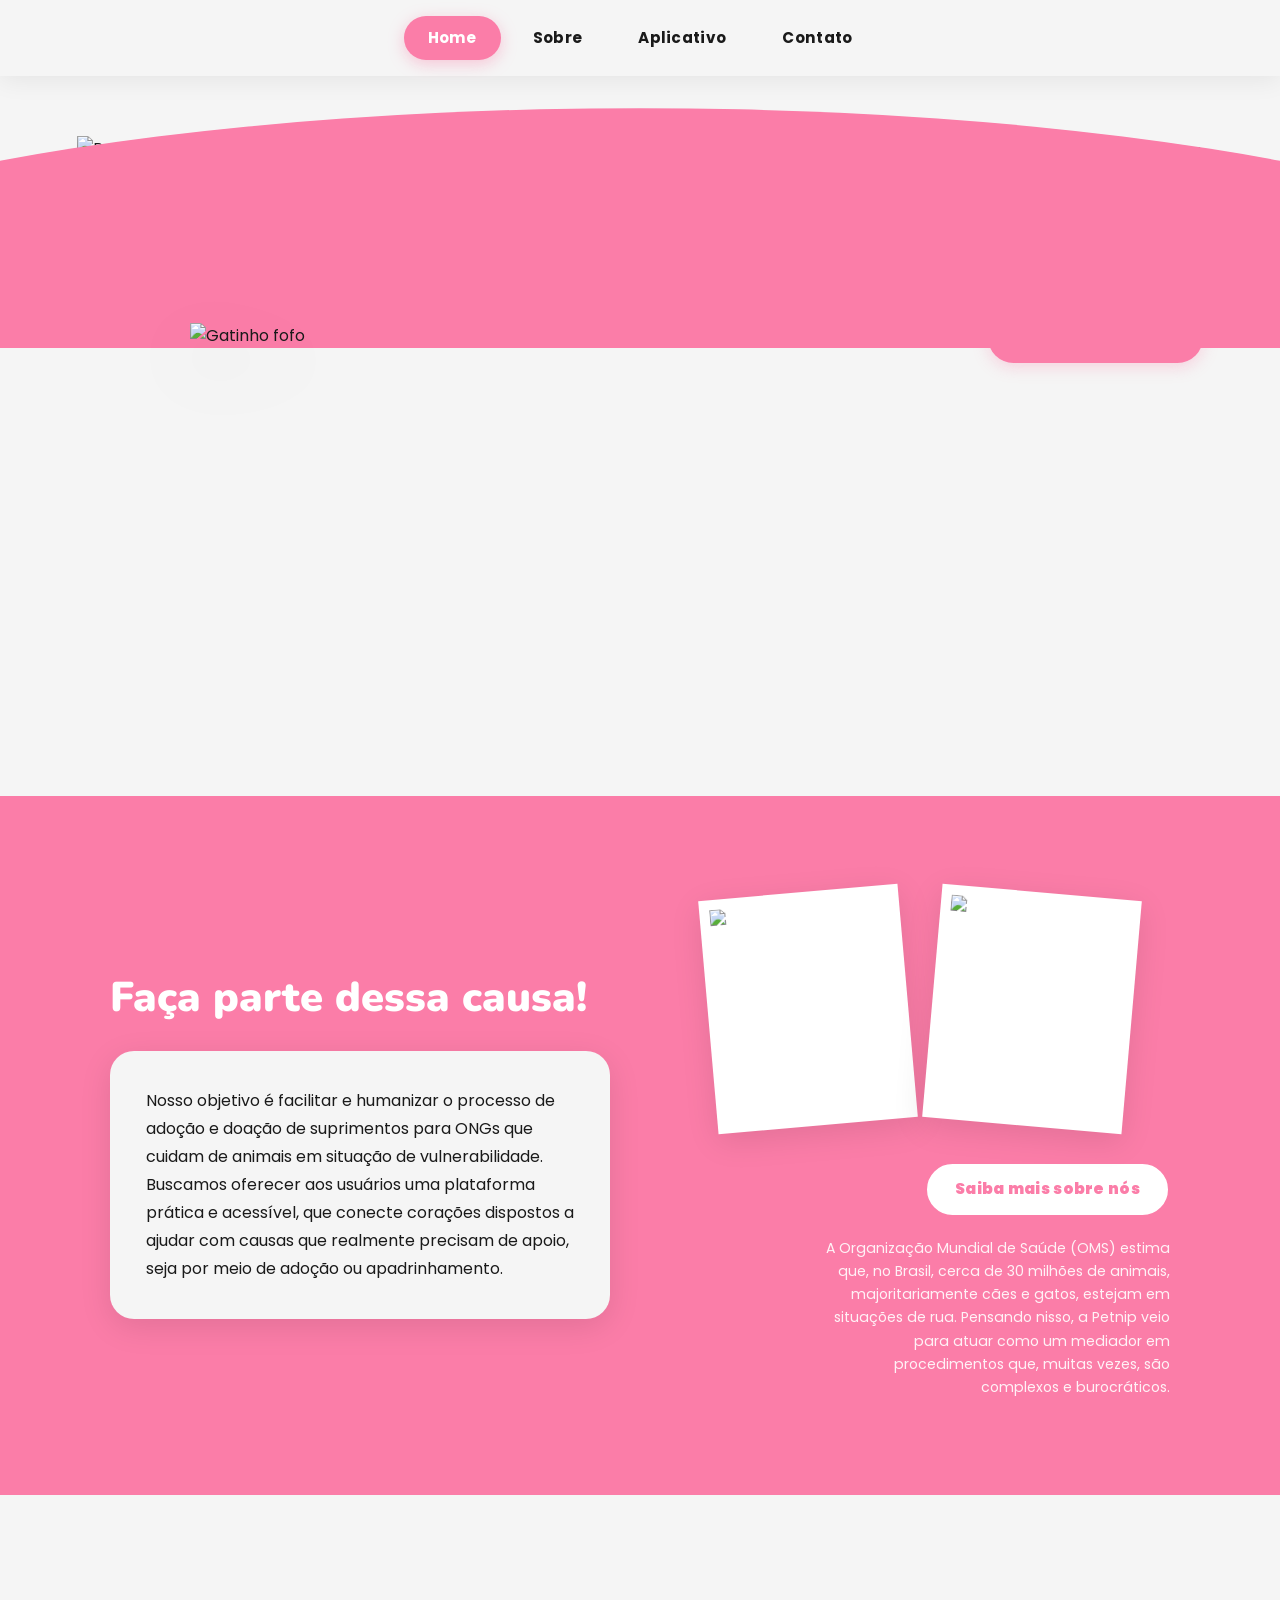
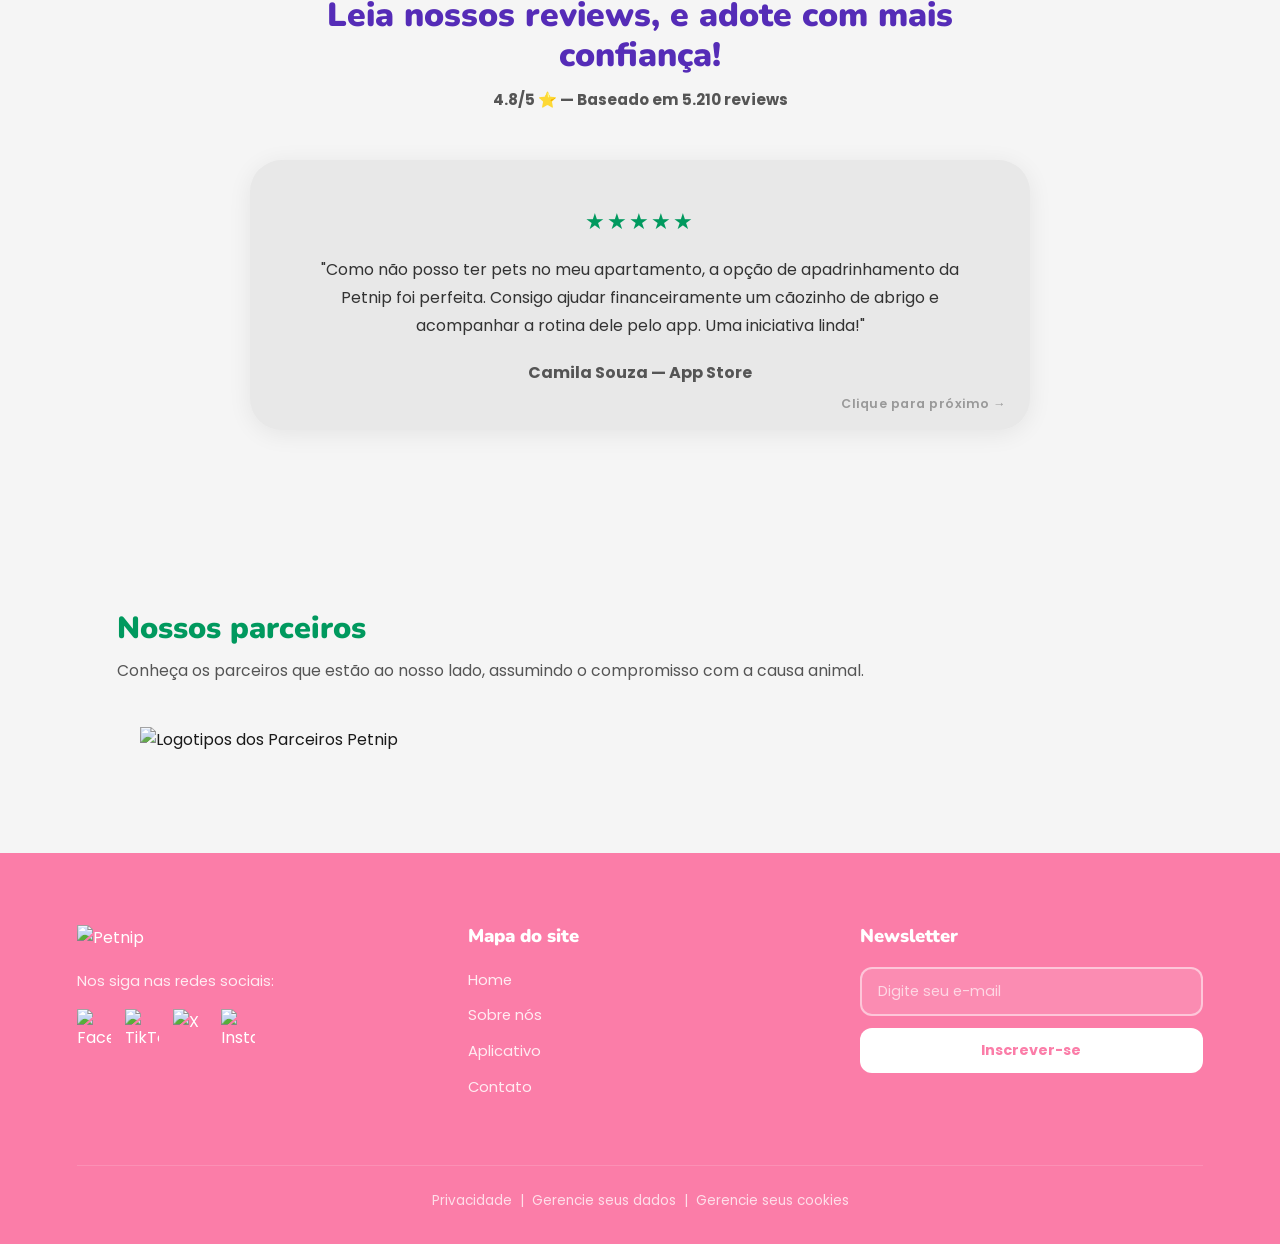
==== commit d4e0fd77: "Update index (1).html" ====
--- a/index (1).html
+++ b/index (1).html
@@ -254,16 +254,22 @@
         }
 
         .hero-img {
-            z-index: 2;
-            width: 80%;
-            max-width: 900px;
-            display: block;
-            transition: transform 0.6s cubic-bezier(0.4, 0, 0.2, 1);
-        }
-
-        .hero-img:hover {
-            transform: scale(1.015) translateY(-4px);
-        }
+    z-index: 2;
+    width: 80%;
+    max-width: 900px;
+    display: block;
+    transition: transform 0.6s cubic-bezier(0.4, 0, 0.2, 1);
+    /* Adiciona uma sombra suave no contorno exato do gato */
+    filter: drop-shadow(0 25px 35px rgba(0, 0, 0, 0.15));
+    /* Faz a animação de hover crescer a partir da base, não do centro */
+    transform-origin: bottom center; 
+}
+
+.hero-img:hover {
+    transform: scale(1.02) translateY(-4px);
+    /* Aumenta a sombra no hover para dar sensação de elevação */
+    filter: drop-shadow(0 35px 45px rgba(0, 0, 0, 0.2)); 
+}
 
         /* ===========================
            HOME — CAUSA
@@ -816,15 +822,21 @@
             line-height: 1.7;
         }
 
-        .dog-img {
-            width: 320px;
-            max-width: 100%;
-            transition: transform 0.6s cubic-bezier(0.4, 0, 0.2, 1);
-        }
-
-        .dog-img:hover {
-            transform: scale(1.04) translateY(-6px);
-        }
+      .dog-img {
+    width: 320px;
+    max-width: 100%;
+    transition: transform 0.6s cubic-bezier(0.4, 0, 0.2, 1);
+    /* Sombra no contorno exato do cachorro */
+    filter: drop-shadow(0 20px 30px rgba(0, 0, 0, 0.18));
+    position: relative;
+    z-index: 2;
+    transform-origin: bottom center;
+}
+
+.dog-img:hover {
+    transform: scale(1.04) translateY(-6px);
+    filter: drop-shadow(0 30px 40px rgba(0, 0, 0, 0.22));
+}
 
         .deco-paw  { position: absolute; width: 38px; opacity: 0.75; pointer-events: none; }
         .deco-star { position: absolute; width: 22px; opacity: 0.75; pointer-events: none; }
